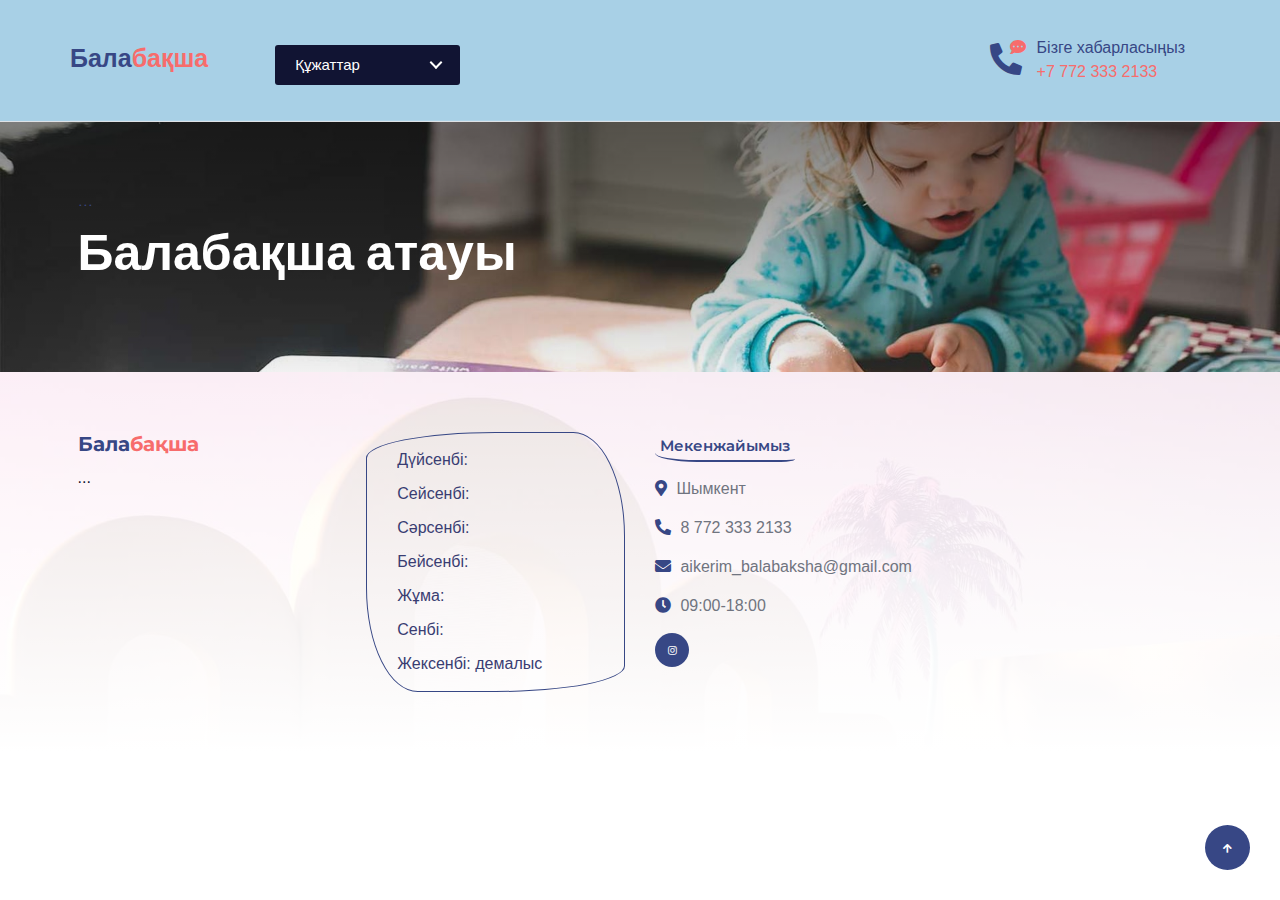
==== index.html @ d3eed104 "Add files via upload" ====
<!DOCTYPE html>
<html lang="en">

    <head>
        <meta charset="utf-8">
        <title>балабақша</title>
        <meta content="width=device-width, initial-scale=1.0" name="viewport">
        <meta content="" name="keywords">
        <meta content="" name="description">

        <!-- Google Web Fonts -->
        <link rel="preconnect" href="https://fonts.googleapis.com">
        <link rel="preconnect" href="https://fonts.gstatic.com" crossorigin>
        <link href="https://fonts.googleapis.com/css2?family=Fredoka:wght@600;700&family=Montserrat:wght@200;400;600&display=swap" rel="stylesheet"> 

        <!-- Icon Font Stylesheet -->
        <link rel="stylesheet" href="https://use.fontawesome.com/releases/v5.15.4/css/all.css"/>
        <link href="https://cdn.jsdelivr.net/npm/bootstrap-icons@1.4.1/font/bootstrap-icons.css" rel="stylesheet">

        <!-- Libraries Stylesheet -->
        <link href="lib/animate/animate.min.css" rel="stylesheet">
        <link href="lib/lightbox/css/lightbox.min.css" rel="stylesheet">
        <link href="lib/owlcarousel/assets/owl.carousel.min.css" rel="stylesheet">

        <!-- Customized Bootstrap Stylesheet -->
        <link href="css/bootstrap.min.css" rel="stylesheet">

        <!-- Template Stylesheet -->
        <link href="css/style.css" rel="stylesheet">
        <link rel="stylesheet" href="nav.css">


    </head>

    <body>


        <!-- Navbar start -->
        <div class="container-fluid border-bottom bg-light wow fadeIn" data-wow-delay="0.1s">
            
            <div class="container px-0">
                <nav class="navbar navbar-light navbar-expand-xl py-3">
                    <a href="index.html" class="navbar-brand"><h1 class="text-primary display-6">Бала<span class="text-secondary">бақша</span></h1></a>
                    <div class="cd-dropdown-wrapper">
                        <a class="cd-dropdown-trigger" href="">Құжаттар</a>
                        <nav class="cd-dropdown">
                            <h2>Балабақша құжаттары</h2>
                            <a href="#0" class="cd-close">Жабу</a>
                            <ul class="cd-dropdown-content">
                                <li>
                                    <a href="balabaksha.html">Балабақша құжаттары</a>
                                </li> <!-- .has-children -->
                                <li class="has-children">
                                    <a href="">Оқу әдістемелік жұмыстар</a>
                                    <ul class="is-hidden">
                                        <li class="go-back"><a href="#0">Артқа</a></li>
                                        <li><a href="perspektiva.html">Перспектива, циклограмма</a></li>
                                        <!-- <li><a href="ashyksabak.html">Ашық сабақ</a></li> -->
                                        <li><a href="psycho.html">Психолог</a></li>
                                        <li><a href="zhyldykzhospar.html">Жылдық жоспар</a></li>
                                        <li><a href="pedkenes.html">Пед кеңес</a></li>
                                        <!-- <li><a href="zhyintikesep.html">Жиынтық есеп</a></li> -->
                                        <li><a href="kuntizbe.html">Күнтізбе</a></li>
                                        <li><a href="rukhani.html">Рухани жаңғыру</a></li>
                                        <li><a href="medbike.html">Медбике</a></li>
                                        <!-- <li><a href="merekeler.html">Мерекелер</a></li> -->
                                    </ul> <!-- .cd-secondary-dropdown -->
                                    <!-- <a href="okuadisteme.html">Оқу әдістемелік жұмыстар</a> -->
                                </li> <!-- .has-children -->
                                <li class="has-children">
                                    <a href="">Қосымша құжаттар</a>
                                    <ul class="is-hidden">
                                        <li class="go-back"><a href="#0">Артқа</a></li>
                                        <li><a href="musica.html">Музыка құжаттары</a></li>
                                        <li><a href="zhekedamu.html">Жеке даму және вариативтер</a></li>
                                        <!-- <li><a href="zhazgysauik.html">Жазғы сауықтыру</a></li> -->
                                        <!-- <li><a href="ozinozibagalau.html">Өзін-өзі бағалау</a></li> -->
                                        <li><a href="orystili.html">Орыс тілі құжаттары</a></li>
                                    </ul> <!-- .cd-secondary-dropdown -->
                                    <!-- <a href="okuadisteme.html">Оқу әдістемелік жұмыстар</a> -->
                                </li> <!-- .has-children -->
                                <li>
                                    <a href="tarbiecontingent.html">Тәрбиелеуші контингенті</a>
                                </li> <!-- .has-children -->
                                <!-- <li>
                                    <a href="okumaterial.html">Оқу материалдық активтер</a>
                                </li> --> <!-- .has-children -->
                                <li>
                                    <a href="ataanajumys.html">Ата-аналармен жұмыс</a>
                                </li> <!-- .has-children -->
                                <!-- <li>
                                    <a href="bolimkauypsizdik.html">Бөлім қауіпсіздігі</a>
                                </li> --> <!-- .has-children -->
                            </ul> <!-- .cd-dropdown-content -->
                        </nav>
                            </div>
                    <!-- <button class="navbar-toggler py-2 px-3" type="button" data-bs-toggle="collapse" data-bs-target="#navbarCollapse">
                        <span class="fa fa-bars text-primary"></span>
                    </button> -->
                    <div class="collapse navbar-collapse" id="navbarCollapse">
                        <div class="navbar-nav mx-auto">
                        </div>
                        <div class="d-flex me-4">
                            <div id="phone-tada" class="d-flex align-items-center justify-content-center">
                                <a href="" class="position-relative wow tada" data-wow-delay=".9s" >
                                    <i class="fa fa-phone-alt text-primary fa-2x me-4"></i>
                                    <div class="position-absolute" style="top: -7px; left: 20px;">
                                        <span><i class="fa fa-comment-dots text-secondary"></i></span>
                                    </div>
                                </a>
                            </div>
                            <div class="d-flex flex-column pe-3 border-primary">
                                <span class="text-primary">Бізге хабарласыңыз</span>
                                <a href="#"><span class="text-secondary">+7 772 333 2133</span></a>
                            </div>
                        </div>
                        <section class="header">
        <header>
                </nav>
            </div>
        </div>
        
        <div class="container-fluid py-5 hero-header wow fadeIn" data-wow-delay="0.1s">
            <div class="container py-5">
                <div class="row g-5">
                    <div class="col-lg-7 col-md-12">
                        <h1 class="mb-3 text-primary">...</h1>
                        <h1 class="mb-5 display-1 text-white">Балабақша атауы</h1>
                    </div>
                </div>
            </div>
        </div>

        <div class="container-fluid footer py-5 wow fadeIn" data-wow-delay="0.1s">
            <div class="container py-5">
                <div class="row g-5">
                    <div class="col-md-6 col-lg-4 col-xl-3">
                        <div class="footer-item">
                            <h2 class="fw-bold mb-3"><span class="text-primary mb-0">Бала</span><span class="text-secondary">бақша</span></h2>
                            <p class="mb-4">...</p>
                        </div>
                    </div>
                    <div class="col-md-6 col-lg-4 col-xl-3">
                        <div class="footer-item">
                            <div class="d-flex flex-column p-4 ps-5 text-dark border border-primary" 
                            style="border-radius: 50% 20% / 10% 40%;">
                                <p>Дүйсенбі: </p>
                                <p>Сейсенбі: </p>
                                <p>Сәрсенбі: </p>
                                <p>Бейсенбі: </p>
                                <p>Жұма: </p>
                                <p>Сенбі: </p>
                                <p class="mb-0">Жексенбі: демалыс</p>
                            </div>
                        </div>
                    </div>
                    <div class="col-md-6 col-lg-4 col-xl-3">
                        <div class="footer-item">
                            <h4 class="text-primary mb-4 border-bottom border-primary border-2 d-inline-block p-2 title-border-radius">Мекенжайымыз</h4>
                            <div class="d-flex flex-column align-items-start">
                                <a href="" class="text-body mb-4"><i class="fa fa-map-marker-alt text-primary me-2"></i> Шымкент</a>
                                <a href="" class="text-start rounded-0 text-body mb-4"><i class="fa fa-phone-alt text-primary me-2"></i> 8 772 333 2133</a>
                                <a href="" class="text-start rounded-0 text-body mb-4"><i class="fas fa-envelope text-primary me-2"></i> aikerim_balabaksha@gmail.com</a>
                                <a href="" class="text-start rounded-0 text-body mb-4"><i class="fa fa-clock text-primary me-2"></i> 09:00-18:00</a>
                                <div class="footer-icon d-flex">
                                    <a href="#" class="btn btn-primary btn-sm-square me-3 rounded-circle text-white"><i class="fab fa-instagram"></i></a>
                                </div>
                            </div>
                        </div>
                    </div>
                </div>
            </div>
        </div>
        <a href="#" class="btn btn-primary border-3 border-primary rounded-circle back-to-top"><i class="fa fa-arrow-up"></i></a>   

    <!-- JavaScript Libraries -->
    <script src="https://ajax.googleapis.com/ajax/libs/jquery/3.6.4/jquery.min.js"></script>
    <script src="https://cdn.jsdelivr.net/npm/bootstrap@5.0.0/dist/js/bootstrap.bundle.min.js"></script>
    <script src="lib/wow/wow.min.js"></script>
    <script src="lib/easing/easing.min.js"></script>
    <script src="lib/waypoints/waypoints.min.js"></script>
    <script src="lib/lightbox/js/lightbox.min.js"></script>
    <script src="lib/owlcarousel/owl.carousel.min.js"></script>

    <!-- Template Javascript -->
    <script src="js/main.js"></script>
    <script src="nav.js"></script>
    </body>

</html>
---- css/style.css ----
/*** Spinner Start ***/
#spinner {
    opacity: 0;
    visibility: hidden;
    transition: opacity .8s ease-out, visibility 0s linear .5s;
    z-index: 99999;
 }

 #spinner.show {
     transition: opacity .8s ease-out, visibility 0s linear .0s;
     visibility: visible;
     opacity: 1;
 }
/*** Spinner End ***/


/*** Common CSS Start ***/
.back-to-top {
    position: fixed;
    right: 30px;
    bottom: 30px;
    display: flex;
    width: 45px;
    height: 45px;
    align-items: center;
    justify-content: center;
    transition: 0.5s;
    z-index: 99;
}

h1,
h2,
h3,
.h1,
.h2,
.h3 {
    font-weight: 200;
    font-family: 'Montserrat', sans-serif;
}

h4,
h5,
h6,
.h4,
.h5,
.h6 {
    font-weight: 600;
    font-family: 'Montserrat', sans-serif;
}

.display-1,
.display-2,
.display-3,
.display-4,
.display-5,
.display-6 {
    font-weight: 700;
    font-family: 'Fredoka', sans-serif;
}

.display-4,
.display-5,
.display-6 {
    font-weight: 600;
}

.wow,
.animated {
    animation-duration: 2s !important;
}
/*** Common CSS End ***/


/*** Button Start ***/
.btn {
    font-weight: 600;
    transition: .5s;
}

.btn-square {
    width: 32px;
    height: 32px;
}

.btn-sm-square {
    width: 34px;
    height: 34px;
}

.btn-md-square {
    width: 44px;
    height: 44px;
}

.btn-lg-square {
    width: 56px;
    height: 56px;
}

.btn-square,
.btn-sm-square,
.btn-md-square,
.btn-lg-square {
    padding: 0;
    display: flex;
    align-items: center;
    justify-content: center;
    font-weight: normal;
}

.btn.btn-primary {
    border: 0;
    color: var(--bs-white);
}

.btn.btn-primary:hover {
    background: var(--bs-secondary);
    color: var(--bs-primary);
}

.btn-border-radius {
    border-radius: 25% 10%;
}

.img-border-radius {
    border-radius: 50% 20% / 10% 40%;
}

.title-border-radius {
    border-radius: 10% 30%;
}
/*** Button End ***/


/*** Topbar Start ***/
.topbar .top-info {
    font-size: medium;
    font-weight: 400;
    font-family: 'Montserrat', sans-serif;
    letter-spacing: 1px;
    display: flex;
    align-items: center;
}

.topbar .top-link {
    display: flex;
    align-items: center;
    justify-content: center;
}

.topbar .top-link a {
    margin-right: 10px;
}

.topbar .top-link a:hover {
    background: var(--bs-secondary) !important;
}

.topbar .top-link a:hover i {
    color: var(--bs-primary) !important;
}
/*** Topbar End ***/


/*** Navbar Start ***/
.navbar {
    border-bottom: 1px solid rgba(255, 255, 255, .1);
}

.navbar .navbar-nav .nav-link {
    padding: 10px 12px;
    font-size: 16px;
    font-weight: 600;
    transition: .5s;
}

.navbar .navbar-nav .nav-link:hover,
.navbar .navbar-nav .nav-link.active,
.fixed-top.bg-white .navbar .navbar-nav .nav-link:hover,
.fixed-top.bg-white .navbar .navbar-nav .nav-link.active {
    color: var(--bs-primary);
}

.navbar .dropdown-toggle::after {
    border: none;
    content: "\f107";
    font-family: "Font Awesome 5 Free";
    font-weight: 700;
    vertical-align: middle;
    margin-left: 8px;
}

@media (min-width: 1200px) {
    .navbar .nav-item .dropdown-menu {
        display: block;
        visibility: hidden;
        top: 100%;
        font-weight: 400;
        font-family: 'Fredoka', sans-serif;
        transform: rotateX(-75deg);
        transform-origin: 0% 0%;
        border: 0;
        transition: .5s;
        opacity: 0;
    }
}

.dropdown .dropdown-menu a:hover {
    background: var(--bs-secondary);
    color: var(--bs-primary);
}

.navbar .nav-item:hover .dropdown-menu {
    transform: rotateX(0deg);
    visibility: visible;
    background: var(--bs-light) !important;
    border-radius: 10px !important;
    transition: .5s;
    opacity: 1;
}

#searchModal .modal-content {
    background: rgba(255, 255, 255, .8);
}
/*** Navbar End ***/


/*** Hero Header ***/
.hero-header,
.page-header {
    background: linear-gradient(rgba(0, 0, 0, 0.5), rgba(0, 0, 0, 0.05)), url(../img/hero-img.jpg);
    background-position: center center;
    background-repeat: no-repeat;
    background-size: cover;
}
/*** Hero Header ***/


/*** About Start ***/
.video {
    position: relative;
    height: 100%;
    min-height: 400px;
    background: linear-gradient(rgba(255, 255, 255, 0.1), rgba(255, 255, 255, 0.1)), url(../img/about.jpg);
    background-position: center center;
    background-repeat: no-repeat;
    background-size: cover;
    border-radius: 10px;
}

.video .btn-play {
    position: absolute;
    z-index: 3;
    top: 50%;
    left: 50%;
    transform: translateX(-50%) translateY(-50%);
    box-sizing: content-box;
    display: block;
    width: 32px;
    height: 44px;
    border-radius: 50%;
    border: none;
    outline: none;
    padding: 18px 20px 18px 28px;
}

.video .btn-play:before {
    content: "";
    position: absolute;
    z-index: 0;
    left: 50%;
    top: 50%;
    transform: translateX(-50%) translateY(-50%);
    display: block;
    width: 100px;
    height: 100px;
    background: var(--bs-secondary);
    border-radius: 50%;
    animation: pulse-border 1500ms ease-out infinite;
}

.video .btn-play:after {
    content: "";
    position: absolute;
    z-index: 1;
    left: 50%;
    top: 50%;
    transform: translateX(-50%) translateY(-50%);
    display: block;
    width: 100px;
    height: 100px;
    background: var(--bs-primary);
    border-radius: 50%;
    transition: all 200ms;
}

.video .btn-play img {
    position: relative;
    z-index: 3;
    max-width: 100%;
    width: auto;
    height: auto;
}

.video .btn-play span {
    display: block;
    position: relative;
    z-index: 3;
    width: 0;
    height: 0;
    border-left: 32px solid var(--bs-white);
    border-top: 22px solid transparent;
    border-bottom: 22px solid transparent;
}

@keyframes pulse-border {
    0% {
        transform: translateX(-50%) translateY(-50%) translateZ(0) scale(1);
        opacity: 1;
    }

    100% {
        transform: translateX(-50%) translateY(-50%) translateZ(0) scale(1.5);
        opacity: 0;
    }
}

#videoModal {
    z-index: 99999;
}

#videoModal .modal-dialog {
    position: relative;
    max-width: 800px;
    margin: 60px auto 0 auto;
}

#videoModal .modal-body {
    position: relative;
    padding: 0px;
}

#videoModal .close {
    position: absolute;
    width: 30px;
    height: 30px;
    right: 0px;
    top: -30px;
    z-index: 999;
    font-size: 30px;
    font-weight: normal;
    color: #FFFFFF;
    background: #000000;
    opacity: 1;
}

.video.border {
    border-radius: 50% 20% / 10% 40%;
}

.about {
    background: linear-gradient(rgba(255, 255, 255, 0.8), rgba(255, 255, 255, 0.8)), url(../img/background.jpg);
    background-position: center center;
    background-repeat: no-repeat;
    background-size: cover;
}
/*** About End ***/


/*** service Start ***/
.service {
    background: linear-gradient(rgba(255, 72, 128, 0.05), rgba(255, 72, 128, 0.2));
}

.service .service-item {
    box-shadow: 0 0 45px rgba(0, 0, 0, .1);
    width: 100%;
    height: 100%;
    border-radius: 50% 20% / 10% 40%;
    transition: 0.5s;
    position: relative;
}

.service-content::after {
    position: absolute;
    content: "";
    width: 0;
    height: 100%;
    top: 0;
    left: 0;
    right: auto;
    background: transparent;
    border-radius: 50% 20% / 10% 40%;
    transition: .5s;
}

.service-item:hover {
    border: 1px solid var(--bs-secondary) !important;
}

.service-item:hover .service-content::after {
    background: var(--bs-secondary);
    width: 100%;
    opacity: 1;
    z-index: 1;
}

.service-item .service-content .service-content-inner {
    position: relative;
    z-index: 2;
}

.service-item .service-content-inner i,
.service-item .service-content-inner p,
.service-item .service-content-inner a.h4 {
    transition: 0.5s;
}

.service-item:hover .service-content-inner i,
.service-item:hover .service-content-inner p {
    color: var(--bs-white) !important;
}
.service-item:hover .service-content-inner a.h4 {
    color: var(--bs-primary);
}

.service-item:hover .service-content-inner a.btn-primary {
    background: var(--bs-white) !important;
    color: var(--bs-primary) !important;
}

.service-item .service-content-inner a.btn-primary:hover {
    background: var(--bs-primary) !important;
    color: var(--bs-white) !important;
}
/*** Service End ***/


/*** Programs Start ***/
.program {
    background: linear-gradient(rgba(255, 72, 128, 0.1), rgba(255, 72, 128, 0.1));
}

.program .program-item .program-img .program-rate {
    position: absolute;
    width: 100px; 
    top: -20px; 
    left: 50%; 
    margin-left: -50px; 
    border-radius: 10% / 50%;
}

.program .program-item .program-text {
    padding-top: 150px; 
    margin-top: -125px;
}

.program .program-item .program-img img,
.program .program-item .program-teacher img,
.program .program-item:hover .program-text-inner a.h4 {
    transition: 0.5s;
}

.program .program-item:hover .program-img img,
.program .program-item:hover .program-teacher img {
    transform: scale(1.2);
}

.program .program-item:hover .program-text-inner a.h4 {
    color: var(--bs-primary) !important;
}
/*** Programs End ***/


/*** Events Start ***/
.events .events-item {
    width: 100%;
    height: 100%;
    border-radius: 30%;
    position: relative;
}

.events .events-item .events-inner .events-rate {
    position: absolute;
    width: 120px; 
    top: -20px; 
    left: 50%; 
    margin-left: -60px; 
    border-radius: 10% / 50%;
}

.events .events-item .events-inner .events-img .event-overlay {
    position: absolute;
    top: 50%; 
    left: 50%;
    transform: translate(-50%, -50%);
    transition: 0.5s;
    z-index: 1;
    opacity: 0;
}

.events .events-item .events-inner .events-img:hover .event-overlay {
    opacity: 1;
}

.events .events-item .events-img::after {
    position: absolute;
    content: "";
    width: 100%;
    height: 0;
    top: 0;
    left: 0;
    bottom: auto;
    background: rgba(77, 101, 249, .7);
    border-radius: 10px;
    transition: 0.5s;
}

.events .events-item:hover .events-img::after {
    height: 100%;
    opacity: 1;
}

.events .events-item .events-text a.h4,
.events .events-item .events-img img {
    transition: 0.5s;
}

.events .events-item:hover .events-text a.h4 {
    color: var(--bs-primary) !important;
}

.events .events-item:hover .events-img img {
    transform: scale(1.3);
}
/*** Events End ***/


/*** Blog Start ***/
.blog .blog-item .blog-img::after {
    position: absolute;
    content: "";
    width: 100%;
    height: 0;
    top: 0;
    left: 0;
    bottom: auto;
    background: rgba(77, 101, 249, .7);
    border-radius: 10px 10px 0 0;
    transition: 0.5s;
}

.blog .blog-item:hover .blog-img::after {
    height: 100%;
    opacity: 1;
}

.blog .blog-item .blog-date-comments {
    padding-top: 150px !important; 
    margin-top: -125px;
}

.blog .blog-item .blog-img img,
.blog .blog-item .blog-content img,
.blog .blog-item .blog-text-inner a.h4 {
    transition: 0.5s;
}

.blog .blog-item:hover .blog-img img {
    transform: scale(1.3);
}

.blog .blog-item:hover .blog-content img {
    transform: scale(1.3);
}

.blog .blog-item:hover .blog-text-inner a.h4 {
    color: var(--bs-primary);
}
/*** Blog End ***/



/*** Team Start ***/
.team .team-item {
    position: relative;
    width: 100%;
    height: 100%;
}

.team .team-item .team-icon {
    position: absolute;
    bottom: 120px;
    left: 50%;
    transform: translateX(-50%);
}

.team .team-item .team-icon a.share-link {
    opacity: 0;
    transition: 0.5s;
}

.team .team-item:hover .team-icon a.share-link {
    opacity: 1;
}

.team .team-item .team-content,
.team .team-item .team-content h4,
.team .team-item .team-content p {
    transition: 0.5s;
}

.team .team-item:hover .team-content {
    background: var(--bs-primary) !important;
    border-radius: 0 0 10px 10px;
}

.team .team-item:hover .team-content h4 {
    color: var(--bs-white) !important;
}

.team .team-item:hover .team-content p {
    color: var(--bs-dark) !important;
}
/*** Team end ***/


/*** testimonial Start ***/
.testimonial .testimonial-carousel {
    position: relative;
    
}

.testimonial .testimonial-carousel .owl-dots {
    margin-top: 30px;
    display: flex;
    align-items: center;
    justify-content: center;
}

.testimonial .testimonial-carousel .owl-dot {
    position: relative;
    display: inline-block;
    margin: 0 5px;
    width: 15px;
    height: 15px;
    background: var(--bs-primary);
    border-radius: 10px;
    transition: 0.5s;
}

.testimonial .testimonial-carousel .owl-dot.active {
    width: 30px;
    background: var(--bs-secondary);
}
/*** testimonial End ***/


/*** Footer Start ***/
.footer {
    background: linear-gradient(rgba(255, 255, 255, .8), rgba(255, 255, 255, 1)), url(../img/background.jpg);
    background-position: top center;
    background-repeat: no-repeat;
    background-size: cover;
}

.footer .footer-galary-img img {
    width: 100%;
    border-style: dotted; 
    border-color: var(--bs-primary);
    transition: 0.5s;
}

.footer .footer-galary-img img:hover {
    transform: scale(1.2);
}

.footer-item a.text-body:hover {
    color: var(--bs-secondary) !important;
}
/*** Footer End ***/
---- nav.css ----
@charset "UTF-8";
/* -------------------------------- 

Primary style

-------------------------------- */
*, *::after, *::before {
  box-sizing: border-box;
}

html {
  font-size: 62.5%;
}

body {
  font-size: 1.6rem;
  font-family: sans-serif;
  color: #111433;
  background-color: #ffffff;
}



a {
  color: #ffffff;
  text-decoration: none;
}

img {
  max-width: 100%;
}

input {
  font-family: sans-serif;
  font-size: 1.6rem;
}

/* remove “X” from search input field */
input[type="search"]::-webkit-search-decoration,
input[type="search"]::-webkit-search-cancel-button,
input[type="search"]::-webkit-search-results-button,
input[type="search"]::-webkit-search-results-decoration {
  display: none;
}

input[type=text]::-ms-clear {
  display: none;
  width: 0;
  height: 0;
}

input[type=text]::-ms-reveal {
  display: none;
  width: 0;
  height: 0;
}

/* -------------------------------- 

Main Components 

-------------------------------- */
header {
  height: 100px;
  background: #ffffff;
}

.cd-dropdown-wrapper {
  display: inline-block;
  position: relative;
  height: 60px;
  margin: 30px 0 0 5%;
  -webkit-font-smoothing: antialiased;
  -moz-osx-font-smoothing: grayscale;
}

.cd-dropdown-trigger {
  display: block;
  position: relative;
  padding: 0 100px 0 20px;
  line-height: 40px;
  background-color: #111433;
  color: #ffffff;
  border-radius: 3px;
}
.no-touch .cd-dropdown-trigger:hover {
  background-color: #171b46;
}
.cd-dropdown-trigger::before, .cd-dropdown-trigger::after {
  /* this is the arrow inside the dropdown trigger*/
  content: '';
  position: absolute;
  top: 50%;
  margin-top: -1px;
  height: 2px;
  width: 9px;
  background: #ffffff;
  -webkit-backface-visibility: hidden;
  backface-visibility: hidden;
  -webkit-transition: width 0.3s, -webkit-transform 0.3s;
  -moz-transition: width 0.3s, -moz-transform 0.3s;
  transition: width 0.3s, transform 0.3s;
}
.cd-dropdown-trigger::before {
  right: 22px;
  -webkit-transform: rotate(45deg);
  -moz-transform: rotate(45deg);
  -ms-transform: rotate(45deg);
  -o-transform: rotate(45deg);
  transform: rotate(45deg);
}
.cd-dropdown-trigger::after {
  right: 17px;
  -webkit-transform: rotate(-45deg);
  -moz-transform: rotate(-45deg);
  -ms-transform: rotate(-45deg);
  -o-transform: rotate(-45deg);
  transform: rotate(-45deg);
}
@media only screen and (min-width: 1024px) {
  .cd-dropdown-trigger {
    font-size: 1.5rem;
  }
  .cd-dropdown-trigger.dropdown-is-active {
    background-color: #111433;
  }
  .no-touch .cd-dropdown-trigger.dropdown-is-active:hover {
    background-color: #111433;
  }
  .cd-dropdown-trigger.dropdown-is-active::before, .cd-dropdown-trigger.dropdown-is-active::after {
    /* transform the arrow into a 'X' */
    width: 14px;
  }
  .cd-dropdown-trigger.dropdown-is-active::before {
    /* transform the arrow into a 'X' */
    -webkit-transform: translateX(5px) rotate(-45deg);
    -moz-transform: translateX(5px) rotate(-45deg);
    -ms-transform: translateX(5px) rotate(-45deg);
    -o-transform: translateX(5px) rotate(-45deg);
    transform: translateX(5px) rotate(-45deg);
  }
  .cd-dropdown-trigger.dropdown-is-active::after {
    /* transform the arrow into a 'X' */
    -webkit-transform: rotate(45deg);
    -moz-transform: rotate(45deg);
    -ms-transform: rotate(45deg);
    -o-transform: rotate(45deg);
    transform: rotate(45deg);
  }
}

.cd-dropdown h2,
.cd-dropdown-content a,
.cd-dropdown-content ul a {
  height: 50px;
  line-height: 50px;
}
@media only screen and (min-width: 768px) {
  .cd-dropdown h2,
  .cd-dropdown-content a,
  .cd-dropdown-content ul a {
    height: 60px;
    line-height: 60px;
  }
}
@media only screen and (min-width: 1024px) {
  .cd-dropdown h2,
  .cd-dropdown-content a,
  .cd-dropdown-content ul a {
    height: 50px;
    line-height: 50px;
  }
}

.cd-dropdown h2,
.cd-dropdown-content a,
.cd-dropdown-content ul a,
.cd-dropdown-content .cd-divider {
  padding: 0 20px;
}

.cd-dropdown {
  position: fixed;
  z-index: 1;
  top: 0;
  left: 0;
  width: 100%;
  height: 100%;
  background-color: #111433;
  color: #ffffff;
  visibility: hidden;
  /* Force Hardware Acceleration */
  -webkit-backface-visibility: hidden;
  backface-visibility: hidden;
  -webkit-transform: translateZ(0);
  -moz-transform: translateZ(0);
  -ms-transform: translateZ(0);
  -o-transform: translateZ(0);
  transform: translateZ(0);
  -webkit-transform: translateY(-100%);
  -moz-transform: translateY(-100%);
  -ms-transform: translateY(-100%);
  -o-transform: translateY(-100%);
  transform: translateY(-100%);
  -webkit-transition: -webkit-transform 0.5s 0s, visibility 0s 0.5s;
  -moz-transition: -moz-transform 0.5s 0s, visibility 0s 0.5s;
  transition: transform 0.5s 0s, visibility 0s 0.5s;
}
.cd-dropdown h2 {
  /* dropdown title - mobile version only */
  position: relative;
  z-index: 1;
  color: #585a70;
  background-color: #111433;
  border-bottom: 1px solid #242643;
}
.cd-dropdown .cd-close {
  /* 'X' close icon - mobile version only */
  position: absolute;
  z-index: 1;
  right: 0;
  top: 0;
  height: 50px;
  width: 50px;
  /* image replacement */
  overflow: hidden;
  text-indent: 100%;
  white-space: nowrap;
  color: transparent;
}
.cd-dropdown .cd-close::after, .cd-dropdown .cd-close::before {
  /* this is the 'X' icon */
  content: '';
  position: absolute;
  left: 50%;
  top: 50%;
  bottom: auto;
  right: auto;
  -webkit-transform: translateX(-50%) translateY(-50%);
  -moz-transform: translateX(-50%) translateY(-50%);
  -ms-transform: translateX(-50%) translateY(-50%);
  -o-transform: translateX(-50%) translateY(-50%);
  transform: translateX(-50%) translateY(-50%);
  height: 20px;
  width: 2px;
  background-color: #ffffff;
}
.cd-dropdown .cd-close::after {
  -webkit-transform: translateX(-50%) translateY(-50%) rotate(45deg);
  -moz-transform: translateX(-50%) translateY(-50%) rotate(45deg);
  -ms-transform: translateX(-50%) translateY(-50%) rotate(45deg);
  -o-transform: translateX(-50%) translateY(-50%) rotate(45deg);
  transform: translateX(-50%) translateY(-50%) rotate(45deg);
}
.cd-dropdown .cd-close::before {
  -webkit-transform: translateX(-50%) translateY(-50%) rotate(-45deg);
  -moz-transform: translateX(-50%) translateY(-50%) rotate(-45deg);
  -ms-transform: translateX(-50%) translateY(-50%) rotate(-45deg);
  -o-transform: translateX(-50%) translateY(-50%) rotate(-45deg);
  transform: translateX(-50%) translateY(-50%) rotate(-45deg);
}
.cd-dropdown.dropdown-is-active {
  visibility: visible;
  -webkit-transform: translateY(0);
  -moz-transform: translateY(0);
  -ms-transform: translateY(0);
  -o-transform: translateY(0);
  transform: translateY(0);
  -webkit-transition: -webkit-transform 0.5s 0s, visibility 0s 0s;
  -moz-transition: -moz-transform 0.5s 0s, visibility 0s 0s;
  transition: transform 0.5s 0s, visibility 0s 0s;
}
@media only screen and (min-width: 768px) {
  .cd-dropdown .cd-close {
    top: 5px;
  }
}
@media only screen and (min-width: 1024px) {
  .cd-dropdown {
    position: absolute;
    top: calc(100% - 2px);
    /* reset style*/
    height: auto;
    width: auto;
    -webkit-transform: translateX(0);
    -moz-transform: translateX(0);
    -ms-transform: translateX(0);
    -o-transform: translateX(0);
    transform: translateX(0);
    background-color: #ffffff;
    color: #111433;
    box-shadow: 0 4px 12px rgba(0, 0, 0, 0.1);
    opacity: 0;
    -webkit-transform: translateY(30px);
    -moz-transform: translateY(30px);
    -ms-transform: translateY(30px);
    -o-transform: translateY(30px);
    transform: translateY(30px);
    -webkit-transition: opacity 0.3s 0s, visibility 0s 0.3s, -webkit-transform 0.3s 0s;
    -moz-transition: opacity 0.3s 0s, visibility 0s 0.3s, -moz-transform 0.3s 0s;
    transition: opacity 0.3s 0s, visibility 0s 0.3s, transform 0.3s 0s;
  }
  .open-to-left .cd-dropdown {
    /* use the .open-to-left class if you want to open the dropdown on the left */
    right: 0;
    left: auto;
  }
  .cd-dropdown h2, .cd-dropdown .cd-close {
    /* on desktop - hide title and 'X' */
    display: none;
  }
  .cd-dropdown.dropdown-is-active {
    opacity: 1;
    -webkit-transform: translateY(0);
    -moz-transform: translateY(0);
    -ms-transform: translateY(0);
    -o-transform: translateY(0);
    transform: translateY(0);
    -webkit-transition: opacity 0.3s 0s, visibility 0.3s 0s, -webkit-transform 0.3s 0s;
    -moz-transition: opacity 0.3s 0s, visibility 0.3s 0s, -moz-transform 0.3s 0s;
    transition: opacity 0.3s 0s, visibility 0.3s 0s, transform 0.3s 0s;
  }
}

.cd-dropdown-content, .cd-dropdown-content ul {
  position: absolute;
  top: 0;
  left: 0;
  width: 100%;
  height: 100%;
  overflow-x: hidden;
  overflow-y: auto;
  -webkit-transition: -webkit-transform 0.3s;
  -moz-transition: -moz-transform 0.3s;
  transition: transform 0.3s;
  padding-top: 50px;
}
.cd-dropdown-content a, .cd-dropdown-content ul a {
  display: block;
  color: #ffffff;
  /* truncate text with ellipsis if too long */
  overflow: hidden;
  text-overflow: ellipsis;
  white-space: nowrap;
  border-top-width: 1px;
  border-color: #242643;
  border-style: solid;
}
.cd-dropdown-content li:first-of-type > a, .cd-dropdown-content ul li:first-of-type > a {
  border-top-width: 0;
}
.cd-dropdown-content li:last-of-type > a, .cd-dropdown-content ul li:last-of-type > a {
  border-bottom-width: 1px;
}
.cd-dropdown-content .cd-divider, .cd-dropdown-content ul .cd-divider {
  padding-top: 10px;
  padding-bottom: 10px;
  background-color: #0b0e23;
  font-size: 1.1rem;
  font-weight: bold;
  letter-spacing: 1px;
  color: #585a70;
  text-transform: uppercase;
}
.cd-dropdown-content .cd-divider + li > a, .cd-dropdown-content ul .cd-divider + li > a {
  border-top-width: 0;
}
.cd-dropdown-content a, .cd-dropdown-content .cd-search, .cd-dropdown-content .cd-divider, .cd-dropdown-content ul a, .cd-dropdown-content ul .cd-search, .cd-dropdown-content ul .cd-divider {
  /* Force Hardware Acceleration */
  -webkit-transform: translateZ(0);
  -moz-transform: translateZ(0);
  -ms-transform: translateZ(0);
  -o-transform: translateZ(0);
  transform: translateZ(0);
  -webkit-backface-visibility: hidden;
  backface-visibility: hidden;
  -webkit-transition: opacity 0.3s, -webkit-transform 0.3s;
  -moz-transition: opacity 0.3s, -moz-transform 0.3s;
  transition: opacity 0.3s, transform 0.3s;
}
.cd-dropdown-content.is-hidden, .cd-dropdown-content ul.is-hidden {
  /* push the secondary dropdown items to the right */
  -webkit-transform: translateX(100%);
  -moz-transform: translateX(100%);
  -ms-transform: translateX(100%);
  -o-transform: translateX(100%);
  transform: translateX(100%);
}
.cd-dropdown-content.is-hidden > li > a, .cd-dropdown-content.is-hidden > li > .cd-search, .cd-dropdown-content.is-hidden > .cd-divider, .cd-dropdown-content.move-out > li > a, .cd-dropdown-content.move-out > li > .cd-search, .cd-dropdown-content.move-out > .cd-divider, .cd-dropdown-content ul.is-hidden > li > a, .cd-dropdown-content ul.is-hidden > li > .cd-search, .cd-dropdown-content ul.is-hidden > .cd-divider, .cd-dropdown-content ul.move-out > li > a, .cd-dropdown-content ul.move-out > li > .cd-search, .cd-dropdown-content ul.move-out > .cd-divider {
  /* lower down the dropdown items opacity - when secondary dropdown slides in or for dropdown items hidden on the right */
  opacity: 0;
}
.cd-dropdown-content.move-out > li > a, .cd-dropdown-content.move-out > li > .cd-search, .cd-dropdown-content.move-out > .cd-divider, .cd-dropdown-content ul.move-out > li > a, .cd-dropdown-content ul.move-out > li > .cd-search, .cd-dropdown-content ul.move-out > .cd-divider {
  /* push the dropdown items to the left when secondary dropdown slides in */
  -webkit-transform: translateX(-100%);
  -moz-transform: translateX(-100%);
  -ms-transform: translateX(-100%);
  -o-transform: translateX(-100%);
  transform: translateX(-100%);
}
.dropdown-is-active .cd-dropdown-content, .dropdown-is-active .cd-dropdown-content ul {
  -webkit-overflow-scrolling: touch;
}
@media only screen and (min-width: 768px) {
  .cd-dropdown-content, .cd-dropdown-content ul {
    padding-top: 60px;
  }
  .cd-dropdown-content a, .cd-dropdown-content ul a {
    font-size: 1.8rem;
  }
}
@media only screen and (min-width: 1024px) {
  .cd-dropdown-content, .cd-dropdown-content ul {
    padding-top: 0;
    overflow: visible;
  }
  .cd-dropdown-content a, .cd-dropdown-content ul a {
    color: #111433;
    height: 50px;
    line-height: 50px;
    font-size: 1.5rem;
    border-color: #ffffff;
    background-color: #ffffff;
  }
  .cd-dropdown-content .cd-divider, .cd-dropdown-content ul .cd-divider {
    background-color: transparent;
    color: #b3b3b3;
    border-top: 1px solid #ffffff;
  }
  .cd-dropdown-content .cd-divider + li > a, .cd-dropdown-content ul .cd-divider + li > a {
    border-top-width: 1px;
  }
  .cd-dropdown-content.is-hidden > li > a, .cd-dropdown-content.is-hidden > li > .cd-search, .cd-dropdown-content.is-hidden > .cd-divider, .cd-dropdown-content.move-out > li > a, .cd-dropdown-content.move-out > li > .cd-search, .cd-dropdown-content.move-out > .cd-divider, .cd-dropdown-content ul.is-hidden > li > a, .cd-dropdown-content ul.is-hidden > li > .cd-search, .cd-dropdown-content ul.is-hidden > .cd-divider, .cd-dropdown-content ul.move-out > li > a, .cd-dropdown-content ul.move-out > li > .cd-search, .cd-dropdown-content ul.move-out > .cd-divider {
    /* reset mobile style */
    opacity: 1;
  }
}

.cd-dropdown-content .see-all a {
  /* different style for the See all links */
  color: #111433;
}
.cd-dropdown-content .cd-dropdown-gallery .cd-dropdown-item, .cd-dropdown-content .cd-dropdown-icons .cd-dropdown-item {
  /* items with picture (or icon) and title */
  height: 80px;
  line-height: 80px;
}
.cd-dropdown-content .cd-dropdown-gallery .cd-dropdown-item h3, .cd-dropdown-content .cd-dropdown-icons .cd-dropdown-item h3 {
  /* truncate text with ellipsis if too long */
  overflow: hidden;
  text-overflow: ellipsis;
  white-space: nowrap;
}
.cd-dropdown-content .cd-dropdown-gallery .cd-dropdown-item {
  padding-left: 90px;
}
.cd-dropdown-content .cd-dropdown-gallery img {
  position: absolute;
  display: block;
  height: 40px;
  width: auto;
  left: 20px;
  top: 50%;
  margin-top: -20px;
}
.cd-dropdown-content .cd-dropdown-icons .cd-dropdown-item {
  padding-left: 75px;
  position: relative;
}
.cd-dropdown-content .cd-dropdown-icons .cd-dropdown-item p {
  color: #111433;
  font-size: 1.3rem;
  /* hide description on small devices */
  display: none;
}
.cd-dropdown-content .cd-dropdown-icons .cd-dropdown-item::before {
  /* item icon */
  content: '';
  display: block;
  position: absolute;
  left: 20px;
  top: 50%;
  margin-top: -20px;
  width: 40px;
  height: 40px;
  background-repeat: no-repeat;
  background-position: center center;
  background-size: 40px 40px;
}
.cd-dropdown-content .cd-dropdown-icons .cd-dropdown-item.item-1::before {
  background-image: url("../img/nucleo-icon-1.svg");
}
.cd-dropdown-content .cd-dropdown-icons .cd-dropdown-item.item-2::before {
  background-image: url("../img/nucleo-icon-2.svg");
}
.cd-dropdown-content .cd-dropdown-icons .cd-dropdown-item.item-3::before {
  background-image: url("../img/nucleo-icon-3.svg");
}
.cd-dropdown-content .cd-dropdown-icons .cd-dropdown-item.item-4::before {
  background-image: url("../img/nucleo-icon-4.svg");
}
.cd-dropdown-content .cd-dropdown-icons .cd-dropdown-item.item-5::before {
  background-image: url("../img/nucleo-icon-5.svg");
}
.cd-dropdown-content .cd-dropdown-icons .cd-dropdown-item.item-6::before {
  background-image: url("../img/nucleo-icon-6.svg");
}
.cd-dropdown-content .cd-dropdown-icons .cd-dropdown-item.item-7::before {
  background-image: url("../img/nucleo-icon-7.svg");
}
.cd-dropdown-content .cd-dropdown-icons .cd-dropdown-item.item-8::before {
  background-image: url("../img/nucleo-icon-8.svg");
}
.cd-dropdown-content .cd-dropdown-icons .cd-dropdown-item.item-9::before {
  background-image: url("../img/nucleo-icon-9.svg");
}
.cd-dropdown-content .cd-dropdown-icons .cd-dropdown-item.item-10::before {
  background-image: url("../img/nucleo-icon-10.svg");
}
.cd-dropdown-content .cd-dropdown-icons .cd-dropdown-item.item-11::before {
  background-image: url("../img/nucleo-icon-11.svg");
}
.cd-dropdown-content .cd-dropdown-icons .cd-dropdown-item.item-12::before {
  background-image: url("../img/nucleo-icon-12.svg");
}
@media only screen and (min-width: 1024px) {
  .cd-dropdown-content {
    /* reset mobile style */
    position: static;
    height: auto;
    width: 280px;
  }
  .cd-dropdown-content > li:last-of-type a {
    border-bottom: none;
  }
  .no-touch .cd-dropdown-content > li:not(.has-children) a:hover {
    color: #ffffff;
  }
  .cd-dropdown-content.move-out > li > a, .cd-dropdown-content.move-out > li > .cd-search, .cd-dropdown-content.move-out > .cd-divider {
    /* reset mobile style */
    -webkit-transform: translateX(0);
    -moz-transform: translateX(0);
    -ms-transform: translateX(0);
    -o-transform: translateX(0);
    transform: translateX(0);
    opacity: 1;
  }
  .cd-dropdown-content .cd-secondary-dropdown, .cd-dropdown-content .cd-dropdown-gallery, .cd-dropdown-content .cd-dropdown-icons {
    -webkit-transform: translateX(0);
    -moz-transform: translateX(0);
    -ms-transform: translateX(0);
    -o-transform: translateX(0);
    transform: translateX(0);
    left: 100%;
    height: auto;
    background-color: #ffffff;
    box-shadow: 0 2px 14px rgba(0, 0, 0, 0.1);
  }
  .cd-dropdown-content .cd-secondary-dropdown::after, .cd-dropdown-content .cd-dropdown-gallery::after, .cd-dropdown-content .cd-dropdown-icons::after {
    clear: both;
    content: "";
    display: table;
  }
  .open-to-left .cd-dropdown-content .cd-secondary-dropdown, .open-to-left .cd-dropdown-content .cd-dropdown-gallery, .open-to-left .cd-dropdown-content .cd-dropdown-icons {
    /* use the .open-to-left class if you want to open the dropdown on the left */
    left: auto;
    right: 100%;
  }
  .cd-dropdown-content .cd-secondary-dropdown.is-hidden, .cd-dropdown-content .cd-dropdown-gallery.is-hidden, .cd-dropdown-content .cd-dropdown-icons.is-hidden {
    /* reset mobile style */
    -webkit-transform: translateX(0);
    -moz-transform: translateX(0);
    -ms-transform: translateX(0);
    -o-transform: translateX(0);
    transform: translateX(0);
  }
  .cd-dropdown-content .cd-secondary-dropdown.fade-in, .cd-dropdown-content .cd-dropdown-gallery.fade-in, .cd-dropdown-content .cd-dropdown-icons.fade-in {
    /* animate secondary dropdown items when hovering over of of the .cd-dropdown-content list items */
    -webkit-animation: cd-fade-in 0.2s;
    -moz-animation: cd-fade-in 0.2s;
    animation: cd-fade-in 0.2s;
  }
  .cd-dropdown-content .cd-secondary-dropdown.fade-out, .cd-dropdown-content .cd-dropdown-gallery.fade-out, .cd-dropdown-content .cd-dropdown-icons.fade-out {
    /* animate secondary dropdown items when hovering over of of the .cd-dropdown-content list items */
    -webkit-animation: cd-fade-out 0.2s;
    -moz-animation: cd-fade-out 0.2s;
    animation: cd-fade-out 0.2s;
  }
  .cd-dropdown-content .cd-secondary-dropdown > .go-back, .cd-dropdown-content .cd-dropdown-gallery > .go-back, .cd-dropdown-content .cd-dropdown-icons > .go-back {
    display: none;
  }
  .cd-dropdown-content .cd-secondary-dropdown > .see-all, .cd-dropdown-content .cd-dropdown-gallery > .see-all, .cd-dropdown-content .cd-dropdown-icons > .see-all {
    position: absolute;
    bottom: 20px;
    height: 45px;
    text-align: center;
  }
  .cd-dropdown-content .cd-secondary-dropdown > .see-all a, .cd-dropdown-content .cd-dropdown-gallery > .see-all a, .cd-dropdown-content .cd-dropdown-icons > .see-all a {
    margin: 0;
    height: 100%;
    line-height: 45px;
    background: #ffffff;
    pointer-events: auto;
    -webkit-transition: color 0.2s, background-color 0.2s;
    -moz-transition: color 0.2s, background-color 0.2s;
    transition: color 0.2s, background-color 0.2s;
  }
  .no-touch .cd-dropdown-content .cd-secondary-dropdown > .see-all a:hover, .no-touch .cd-dropdown-content .cd-dropdown-gallery > .see-all a:hover, .no-touch .cd-dropdown-content .cd-dropdown-icons > .see-all a:hover {
    color: #ffffff;
    background-color: #111433;
  }
  .cd-dropdown-content .cd-secondary-dropdown .cd-dropdown-item, .cd-dropdown-content .cd-secondary-dropdown a, .cd-dropdown-content .cd-dropdown-gallery .cd-dropdown-item, .cd-dropdown-content .cd-dropdown-gallery a, .cd-dropdown-content .cd-dropdown-icons .cd-dropdown-item, .cd-dropdown-content .cd-dropdown-icons a {
    /* border: none; */
  }
  .cd-dropdown-content .cd-dropdown-gallery, .cd-dropdown-content .cd-dropdown-icons {
    padding: 20px 30px 100px;
  }
  .cd-dropdown-content .cd-dropdown-gallery > .see-all, .cd-dropdown-content .cd-dropdown-icons > .see-all {
    width: calc(100% - 60px);
  }
  .cd-dropdown-content .cd-dropdown-icons > li, .cd-dropdown-content .cd-secondary-dropdown > li {
    width: 50%;
    float: left;
  }
  .cd-dropdown-content .cd-secondary-dropdown {
    overflow: hidden;
    width: 550px;
    padding-bottom: 10  px;
  }
  .cd-dropdown-content .cd-secondary-dropdown::before {
    /* this is the separation line in the middle of the .cd-secondary-dropdown element */
    position: absolute;
    content: '';
    top: 290px;
    left: 15px;
    height: 1px;
    width: 520px;
    background-color: #ffffff;
  }
  .cd-dropdown-content .cd-secondary-dropdown > li > a {
    color: #111433;
    font-size: 1.6rem;
    margin-bottom: 10px;
    line-height: 30px;
    height: 30px;
    pointer-events: none;
  }
  .cd-dropdown-content .cd-secondary-dropdown > li > a::after, .cd-dropdown-content .cd-secondary-dropdown > li > a::before {
    /* hide the arrow */
    display: none;
  }
  .cd-dropdown-content .cd-secondary-dropdown.move-out > li > a {
    /* reset mobile style */
    -webkit-transform: translateX(0);
    -moz-transform: translateX(0);
    -ms-transform: translateX(0);
    -o-transform: translateX(0);
    transform: translateX(0);
  }
  .cd-dropdown-content .cd-secondary-dropdown > li {
    margin: 0px 0;
    border-right-width: 1px;
    border-color: #ffffff;
    border-style: solid;
    padding: 0 30px;
    height: 50px;
  }
  .cd-dropdown-content .cd-secondary-dropdown > li:nth-of-type(2n) {
    border-right-width: 0;
  }
  .cd-dropdown-content .cd-secondary-dropdown > li > ul {
    /* reset mobile style */
    -webkit-transform: translate(0);
    -moz-transform: translate(0);
    -ms-transform: translate(0);
    -o-transform: translate(0);
    transform: translate(0);
    position: relative;
    height: auto;
  }
  .cd-dropdown-content .cd-secondary-dropdown > li > ul > .go-back {
    display: none;
  }
  .cd-dropdown-content .cd-secondary-dropdown a {
    line-height: 25px;
    height: 25px;
    font-size: 1.3rem;
    padding-left: 0;
  }
  .no-touch .cd-dropdown-content .cd-secondary-dropdown a:hover {
    color: #332411;
  }
  .cd-dropdown-content .cd-secondary-dropdown ul {
    padding-bottom: 25px;
    overflow: hidden;
    height: auto;
  }
  .cd-dropdown-content .cd-secondary-dropdown .go-back a {
    padding-left: 20px;
    color: transparent;
  }
  .no-touch .cd-dropdown-content .cd-secondary-dropdown .go-back a:hover {
    color: transparent;
  }
  .cd-dropdown-content .cd-secondary-dropdown .go-back a::before, .cd-dropdown-content .cd-secondary-dropdown .go-back a::after {
    left: 0;
  }
  .cd-dropdown-content .cd-secondary-dropdown .see-all {
    position: absolute;
    bottom: 0;
    left: 0;
    width: 100%;
  }
  .cd-dropdown-content .cd-dropdown-gallery {
    width: 600px;
    padding-bottom: 100px;
  }
  .cd-dropdown-content .cd-dropdown-gallery > li {
    width: 48%;
    float: left;
    margin-right: 4%;
  }
  .cd-dropdown-content .cd-dropdown-gallery > li:nth-of-type(2n) {
    margin-right: 0;
  }
  .cd-dropdown-content .cd-dropdown-gallery .cd-dropdown-item {
    padding: 0;
    height: auto;
    line-height: normal;
    color: #111433;
    margin-bottom: 2em;
  }
  .cd-dropdown-content .cd-dropdown-gallery > li:nth-last-of-type(2) a,
  .cd-dropdown-content .cd-dropdown-gallery > li:last-of-type a {
    margin-bottom: 0;
  }
  .cd-dropdown-content .cd-dropdown-gallery img {
    position: static;
    height: auto;
    width: 100%;
    margin: 0 0 0.6em;
  }
  .cd-dropdown-content .cd-dropdown-icons {
    width: 600px;
  }
  .cd-dropdown-content .cd-dropdown-icons .cd-dropdown-item {
    height: 80px;
    line-height: 1.2;
    padding: 24px 0 0 85px;
  }
  .cd-dropdown-content .cd-dropdown-icons .cd-dropdown-item:hover {
    background: #ffffff;
  }
  .cd-dropdown-content .cd-dropdown-icons .cd-dropdown-item h3 {
    color: #111433;
    font-weight: bold;
  }
  .cd-dropdown-content .cd-dropdown-icons .cd-dropdown-item p {
    display: block;
    font-size: 1.2rem;
  }
  .cd-dropdown-content .cd-dropdown-icons .cd-dropdown-item::before {
    left: 25px;
  }
  .cd-dropdown-content > .has-children > ul {
    visibility: hidden;
  }
  .cd-dropdown-content > .has-children > ul.is-active {
    /* when hover over .cd-dropdown-content items - show subnavigation */
    visibility: visible;
  }
  .cd-dropdown-content > .has-children > .cd-secondary-dropdown.is-active > li > ul {
    /* if .cd-secondary-dropdown is visible - show also subnavigation */
    visibility: visible;
  }
  .cd-dropdown-content > .has-children > a.is-active {
    /* hover effect for .cd-dropdown-content items with subnavigation */
    box-shadow: inset 2px 0 0 #111433;
    color: #111433;
  }
  .cd-dropdown-content > .has-children > a.is-active::before, .cd-dropdown-content > .has-children > a.is-active::after {
    background: #111433;
  }
  .open-to-left .cd-dropdown-content > .has-children > a.is-active {
    box-shadow: inset -2px 0 0 #111433;
  }
}

@-webkit-keyframes cd-fade-in {
  0% {
    opacity: 0;
    visibility: visible;
  }
  100% {
    opacity: 1;
    visibility: visible;
  }
}
@-moz-keyframes cd-fade-in {
  0% {
    opacity: 0;
    visibility: visible;
  }
  100% {
    opacity: 1;
    visibility: visible;
  }
}
@keyframes cd-fade-in {
  0% {
    opacity: 0;
    visibility: visible;
  }
  100% {
    opacity: 1;
    visibility: visible;
  }
}
@-webkit-keyframes cd-fade-out {
  0% {
    opacity: 1;
    visibility: visible;
  }
  100% {
    opacity: 0;
    visibility: visible;
  }
}
@-moz-keyframes cd-fade-out {
  0% {
    opacity: 1;
    visibility: visible;
  }
  100% {
    opacity: 0;
    visibility: visible;
  }
}
@keyframes cd-fade-out {
  0% {
    opacity: 1;
    visibility: visible;
  }
  100% {
    opacity: 0;
    visibility: visible;
  }
}
.cd-search input[type="search"] {
  width: 100%;
  height: 50px;
  padding: 0 20px;
  -webkit-appearance: none;
  -moz-appearance: none;
  -ms-appearance: none;
  -o-appearance: none;
  appearance: none;
  background-color: #242643;
  color: #ffffff;
  border: none;
  border-radius: 0;
}
.cd-search input[type="search"]::-webkit-input-placeholder {
  color: #ffffff;
}
.cd-search input[type="search"]::-moz-placeholder {
  color: #ffffff;
}
.cd-search input[type="search"]:-moz-placeholder {
  color: #ffffff;
}
.cd-search input[type="search"]:-ms-input-placeholder {
  color: #ffffff;
}
.cd-search input[type="search"]:focus {
  background: #ffffff;
  color: #111433;
  outline: none;
}
.cd-search input[type="search"]:focus::-webkit-input-placeholder {
  color: rgba(17, 20, 51, 0.4);
}
.cd-search input[type="search"]:focus::-moz-placeholder {
  color: rgba(17, 20, 51, 0.4);
}
.cd-search input[type="search"]:focus:-moz-placeholder {
  color: rgba(17, 20, 51, 0.4);
}
.cd-search input[type="search"]:focus:-ms-input-placeholder {
  color: rgba(17, 20, 51, 0.4);
}
@media only screen and (min-width: 1024px) {
  .cd-search input[type="search"] {
    background-color: #ffffff;
  }
  .cd-search input[type="search"]::-webkit-input-placeholder {
    color: #b3b3b3;
  }
  .cd-search input[type="search"]::-moz-placeholder {
    color: #b3b3b3;
  }
  .cd-search input[type="search"]:-moz-placeholder {
    color: #b3b3b3;
  }
  .cd-search input[type="search"]:-ms-input-placeholder {
    color: #b3b3b3;
  }
}

.has-children > a, .go-back a {
  position: relative;
}
.has-children > a::before, .has-children > a::after, .go-back a::before, .go-back a::after {
  /* arrow icon in CSS - for element with nested unordered lists */
  content: '';
  position: absolute;
  top: 50%;
  margin-top: -1px;
  display: inline-block;
  height: 2px;
  width: 10px;
  background: #ffffff;
  -webkit-backface-visibility: hidden;
  backface-visibility: hidden;
}
.has-children > a::before, .go-back a::before {
  -webkit-transform: rotate(45deg);
  -moz-transform: rotate(45deg);
  -ms-transform: rotate(45deg);
  -o-transform: rotate(45deg);
  transform: rotate(45deg);
}
.has-children > a::after, .go-back a::after {
  -webkit-transform: rotate(-45deg);
  -moz-transform: rotate(-45deg);
  -ms-transform: rotate(-45deg);
  -o-transform: rotate(-45deg);
  transform: rotate(-45deg);
}
@media only screen and (min-width: 1024px) {
  .has-children > a::before, .has-children > a::after, .go-back a::before, .go-back a::after {
    background: #b3b3b3;
  }
}

.has-children > a {
  padding-right: 40px;
}
.has-children > a::before, .has-children > a::after {
  /* arrow goes on the right side - children navigation */
  right: 20px;
  -webkit-transform-origin: 9px 50%;
  -moz-transform-origin: 9px 50%;
  -ms-transform-origin: 9px 50%;
  -o-transform-origin: 9px 50%;
  transform-origin: 9px 50%;
}

@media only screen and (min-width: 1024px) {
  .open-to-left .cd-dropdown-content > .has-children > a {
    padding-left: 40px;
    padding-right: 20px;
  }
  .open-to-left .cd-dropdown-content > .has-children > a::before, .open-to-left .cd-dropdown-content > .has-children > a::after {
    right: auto;
    left: 20px;
    -webkit-transform-origin: 1px 50%;
    -moz-transform-origin: 1px 50%;
    -ms-transform-origin: 1px 50%;
    -o-transform-origin: 1px 50%;
    transform-origin: 1px 50%;
  }
}
.cd-dropdown-content .go-back a {
  padding-left: 40px;
}
.cd-dropdown-content .go-back a::before, .cd-dropdown-content .go-back a::after {
  /* arrow goes on the left side - go back button */
  left: 20px;
  -webkit-transform-origin: 1px 50%;
  -moz-transform-origin: 1px 50%;
  -ms-transform-origin: 1px 50%;
  -o-transform-origin: 1px 50%;
  transform-origin: 1px 50%;
}

.cd-main-content {
  background-color: #e6e6e6;
  min-height: calc(100vh - 100px);
  padding: 2em 5%;
  line-height: 2;
}

.no-js .cd-dropdown-wrapper:hover .cd-dropdown {
  visibility: visible;
  opacity: 1;
  -webkit-transform: translateY(0);
  -moz-transform: translateY(0);
  -ms-transform: translateY(0);
  -o-transform: translateY(0);
  transform: translateY(0);
}

.no-js .cd-dropdown-wrapper .cd-close {
  display: none;
}

/* Existing styles for .activities and its child elements */
.activities {
  width: 70%;
  margin: auto;
}

.activities .box-container {
  display: grid;
  grid-template-columns: repeat(auto-fit, minmax(25rem, 1fr));
  gap: 1.5rem;
}

.activities .box-container .box {
  background-color: #111433;
  padding: 3rem 2rem;
  text-align: center;
  box-shadow: var(--box-shadow);
  border-radius: 2rem;
  outline: .1rem solid rgba(0,0,0,.1);
  outline-offset: -1rem;
  transition: background-color 0.3s ease, transform 0.3s ease; /* Smooth transition for background and transform */
}

.activities .box-container .box:hover {
  background-color: var(--orange); /* Change background color on hover */
  transform: scale(1.05); /* Scale up slightly on hover */
  box-shadow: 0 0 15px var(--orange); /* Enhanced shadow for light effect */
}

.activities .box-container .box img {
  height: 8rem;
  transition: transform 0.3s ease; /* Smooth transition for scaling */
}

.activities .box-container .box:hover img {
  transform: scale(1.1); /* Scale image on hover */
}

.activities .box-container .box h3 {
  font-size: 2.2rem;
  padding: 2rem 0;
  color: var(--orange);
  transition: color 0.3s ease; /* Smooth transition for color change */
}

.activities .box-container .box:hover h3 {
  color: #111433; /* Change color on hover */
}
/* End of the .activities styles */
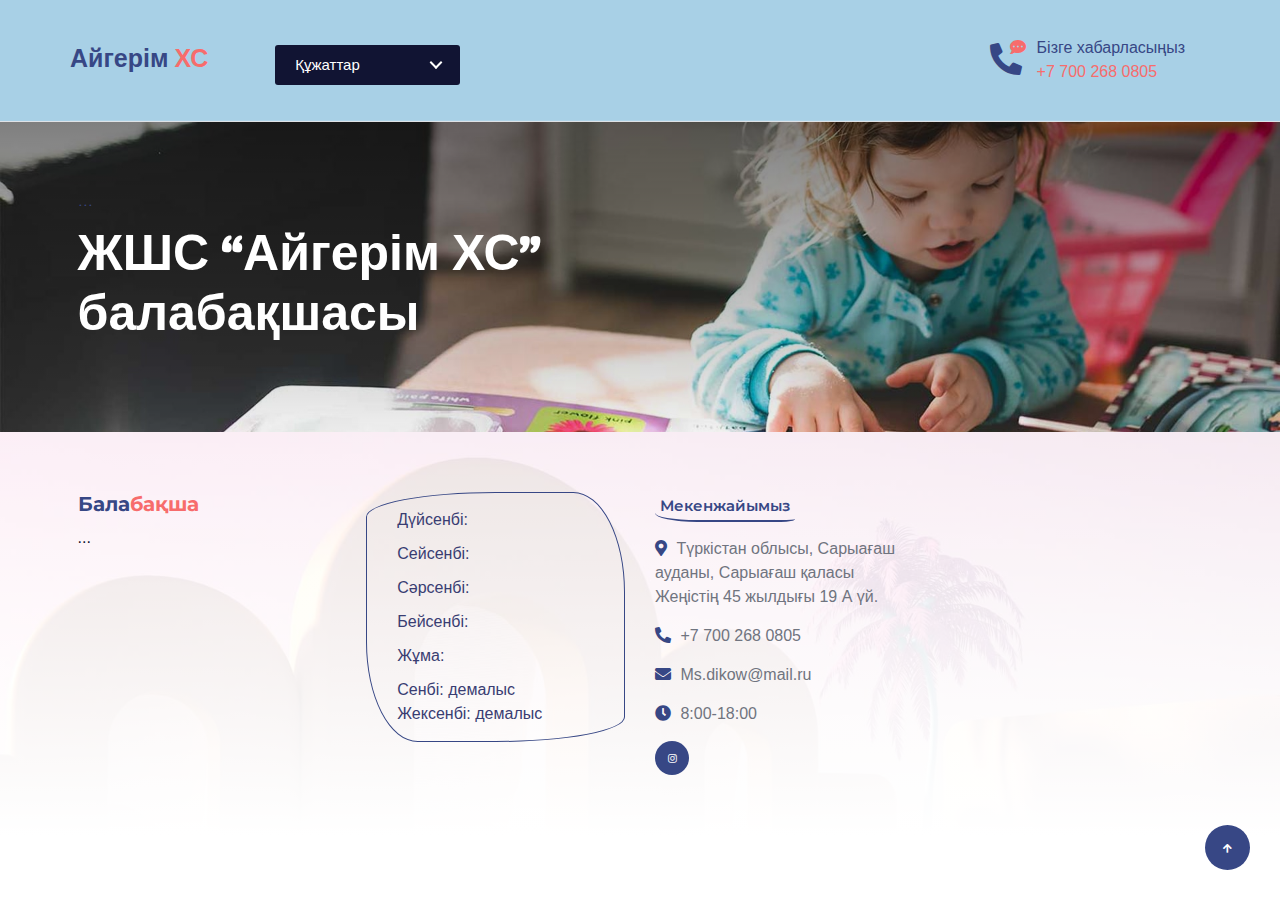
==== commit 5d215896: "Add files via upload" ====
--- a/index.html
+++ b/index.html
@@ -3,7 +3,7 @@
 
     <head>
         <meta charset="utf-8">
-        <title>балабақша</title>
+        <title>Айгерім ХС</title>
         <meta content="width=device-width, initial-scale=1.0" name="viewport">
         <meta content="" name="keywords">
         <meta content="" name="description">
@@ -40,7 +40,7 @@
             
             <div class="container px-0">
                 <nav class="navbar navbar-light navbar-expand-xl py-3">
-                    <a href="index.html" class="navbar-brand"><h1 class="text-primary display-6">Бала<span class="text-secondary">бақша</span></h1></a>
+                    <a href="index.html" class="navbar-brand"><h1 class="text-primary display-6">Айгерім<span class="text-secondary"> ХС</span></h1></a>
                     <div class="cd-dropdown-wrapper">
                         <a class="cd-dropdown-trigger" href="">Құжаттар</a>
                         <nav class="cd-dropdown">
@@ -50,7 +50,10 @@
                                 <li>
                                     <a href="balabaksha.html">Балабақша құжаттары</a>
                                 </li> <!-- .has-children -->
-                                <li class="has-children">
+                                <li>
+                                    <a href="photo.html">Балабақша фотосуреттері</a>
+                                </li> <!-- .has-children -->
+<li class="has-children">
                                     <a href="">Оқу әдістемелік жұмыстар</a>
                                     <ul class="is-hidden">
                                         <li class="go-back"><a href="#0">Артқа</a></li>
@@ -111,7 +114,7 @@
                             </div>
                             <div class="d-flex flex-column pe-3 border-primary">
                                 <span class="text-primary">Бізге хабарласыңыз</span>
-                                <a href="#"><span class="text-secondary">+7 772 333 2133</span></a>
+                                <a href="#"><span class="text-secondary">+7 700 268 0805</span></a>
                             </div>
                         </div>
                         <section class="header">
@@ -125,7 +128,7 @@
                 <div class="row g-5">
                     <div class="col-lg-7 col-md-12">
                         <h1 class="mb-3 text-primary">...</h1>
-                        <h1 class="mb-5 display-1 text-white">Балабақша атауы</h1>
+                        <h1 class="mb-5 display-1 text-white">ЖШС “Айгерім ХС” балабақшасы</h1>
                     </div>
                 </div>
             </div>
@@ -149,7 +152,7 @@
                                 <p>Сәрсенбі: </p>
                                 <p>Бейсенбі: </p>
                                 <p>Жұма: </p>
-                                <p>Сенбі: </p>
+                                <p class="mb-0">Сенбі: демалыс</p>
                                 <p class="mb-0">Жексенбі: демалыс</p>
                             </div>
                         </div>
@@ -158,10 +161,11 @@
                         <div class="footer-item">
                             <h4 class="text-primary mb-4 border-bottom border-primary border-2 d-inline-block p-2 title-border-radius">Мекенжайымыз</h4>
                             <div class="d-flex flex-column align-items-start">
-                                <a href="" class="text-body mb-4"><i class="fa fa-map-marker-alt text-primary me-2"></i> Шымкент</a>
-                                <a href="" class="text-start rounded-0 text-body mb-4"><i class="fa fa-phone-alt text-primary me-2"></i> 8 772 333 2133</a>
-                                <a href="" class="text-start rounded-0 text-body mb-4"><i class="fas fa-envelope text-primary me-2"></i> aikerim_balabaksha@gmail.com</a>
-                                <a href="" class="text-start rounded-0 text-body mb-4"><i class="fa fa-clock text-primary me-2"></i> 09:00-18:00</a>
+                                <a href="" class="text-body mb-4"><i class="fa fa-map-marker-alt text-primary me-2"></i> Түркістан облысы, Сарыағаш ауданы, Сарыағаш қаласы Жеңістің 45 жылдығы 19 А үй.</a>
+                                <a href="" class="text-start rounded-0 text-body mb-4"><i class="fa fa-phone-alt text-primary me-2"></i> +7 700 268 0805
+</a>
+                                <a href="" class="text-start rounded-0 text-body mb-4"><i class="fas fa-envelope text-primary me-2"></i> Ms.dikow@mail.ru</a>
+                                <a href="" class="text-start rounded-0 text-body mb-4"><i class="fa fa-clock text-primary me-2"></i> 8:00-18:00</a>
                                 <div class="footer-icon d-flex">
                                     <a href="#" class="btn btn-primary btn-sm-square me-3 rounded-circle text-white"><i class="fab fa-instagram"></i></a>
                                 </div>
